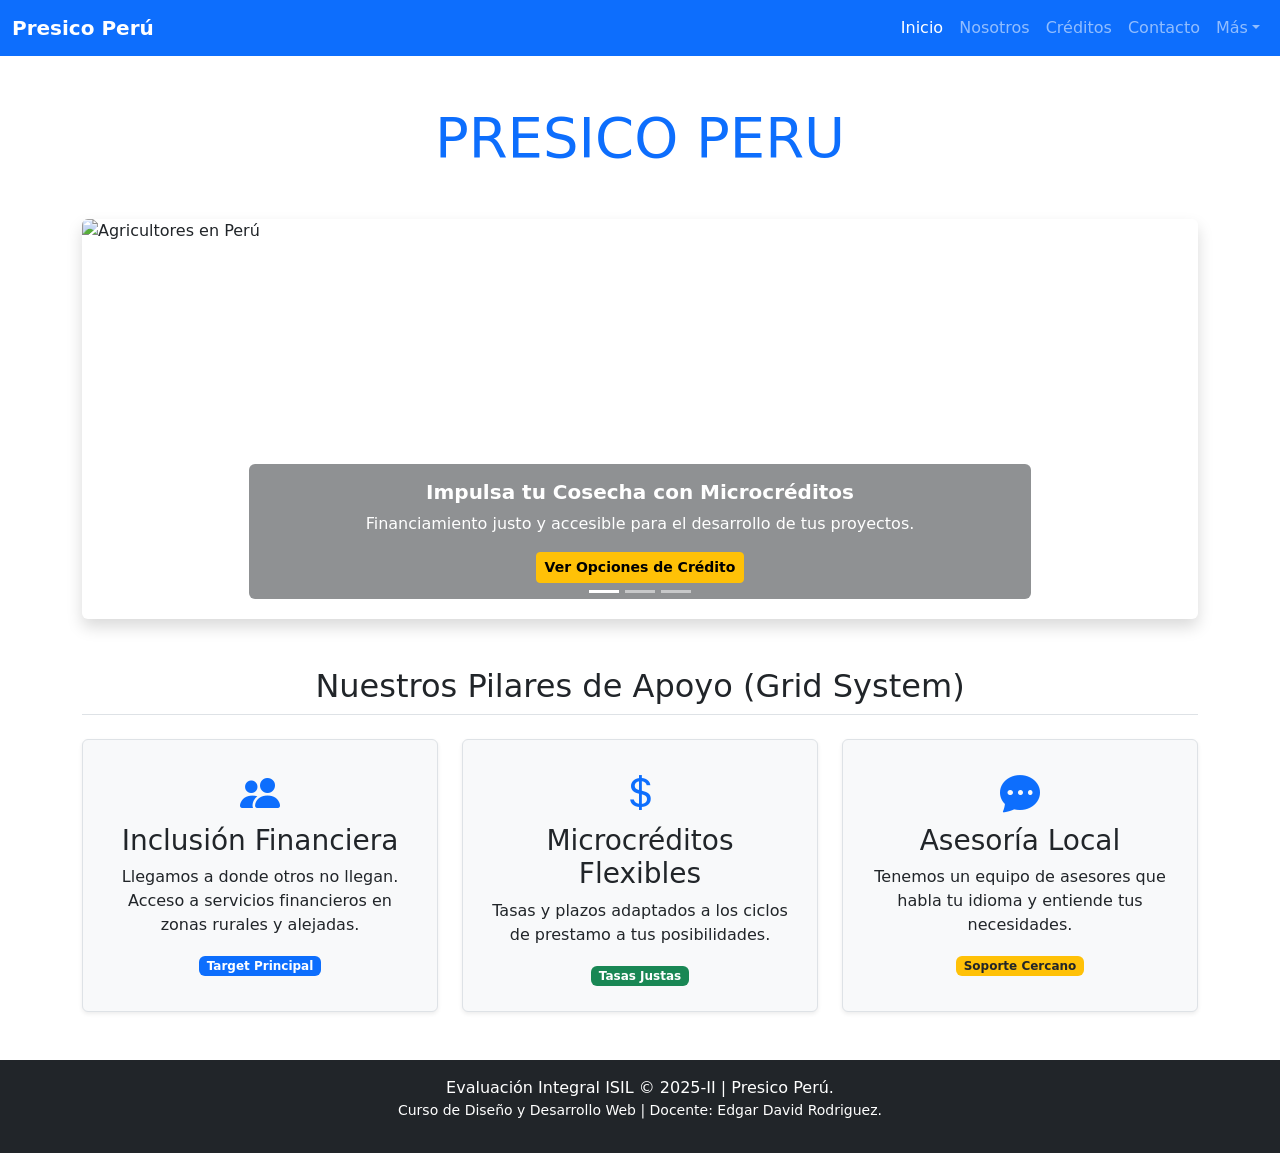
==== index.html @ 66e8bcda "Add files via upload" ====
<!doctype html>
<html lang="es">
<head>
    <meta charset="utf-8">
    <meta name="viewport" content="width=device-width, initial-scale=1">
    <title>Presico Perú - Microcréditos Rurales</title>
    
    <link href="https://cdn.jsdelivr.net/npm/bootstrap@5.3.3/dist/css/bootstrap.min.css" rel="stylesheet" integrity="sha384-QWTKZyjpPEjISv5WaRU9OFeRpok6YctnYmDr5pNlyT2bRjXh0JMhjY6hW+ALEwIH" crossorigin="anonymous">
    
    <link rel="stylesheet" href="estilos.css">
    
    <link rel="stylesheet" href="https://cdn.jsdelivr.net/npm/bootstrap-icons@1.11.3/font/bootstrap-icons.min.css">
</head>
<body>

    <header>
        <nav class="navbar navbar-expand-lg navbar-dark bg-primary"> 
            <div class="container-fluid">
                <a class="navbar-brand fw-bold" href="index.html">Presico Perú</a>
                <button class="navbar-toggler" type="button" data-bs-toggle="collapse" data-bs-target="#navbarNav" aria-controls="navbarNav" aria-expanded="false" aria-label="Toggle navigation">
                    <span class="navbar-toggler-icon"></span>
                </button>
                <div class="collapse navbar-collapse" id="navbarNav">
                    <ul class="navbar-nav ms-auto">
                        <li class="nav-item">
                            <a class="nav-link active" href="index.html">Inicio</a>
                        </li>
                        <li class="nav-item">
                            <a class="nav-link" href="nosotros.html">Nosotros</a>
                        </li>
                        <li class="nav-item">
                            <a class="nav-link" href="tienda.html">Créditos</a>
                        </li>
                        <li class="nav-item">
                            <a class="nav-link" href="contacto.html">Contacto</a>
                        </li>
                        <li class="nav-item dropdown">
                            <a class="nav-link dropdown-toggle" href="#" id="navbarDropdown" role="button" data-bs-toggle="dropdown" aria-expanded="false">Más</a>
                            <ul class="dropdown-menu" aria-labelledby="navbarDropdown">
                                <li><a class="dropdown-item" href="blog.html">Blog</a></li>
                                <li><a class="dropdown-item" href="noticias.html">Novedades</a></li>
                            </ul>
                        </li>
                    </ul>
                </div>
            </div>
        </nav>
    </header>

    <main class="container my-5">
        <h1 class="text-center mb-5 display-4 text-primary">PRESICO PERU</h1>

        <div id="carouselPrincipal" class="carousel slide mb-5" data-bs-ride="carousel">
            <div class="carousel-indicators">
                <button type="button" data-bs-target="#carouselPrincipal" data-bs-slide-to="0" class="active" aria-current="true" aria-label="Slide 1"></button>
                <button type="button" data-bs-target="#carouselPrincipal" data-bs-slide-to="1" aria-label="Slide 2"></button>
                <button type="button" data-bs-target="#carouselPrincipal" data-bs-slide-to="2" aria-label="Slide 3"></button>
            </div>
            <div class="carousel-inner rounded shadow">
                <div class="carousel-item active">
                    <img src="C:\Users\josephcap05\Desktop\EVINTEGRAL\IMAGEN\1720817092705.jpg" class="d-block w-100" alt="Agricultores en Perú" style="height: 400px; object-fit: cover;">
                    <div class="carousel-caption d-none d-md-block bg-dark bg-opacity-50 p-3 rounded">
                        <h5 class="fw-bold">Impulsa tu Cosecha con Microcréditos</h5>
                        <p>Financiamiento justo y accesible para el desarrollo de tus proyectos.</p>
                        <a href="C:\Users\josephcap05\Desktop\EVINTEGRAL\IMAGEN\1720817092705.jpg" class="btn btn-warning btn-sm fw-bold">Ver Opciones de Crédito</a>
                    </div>
                </div>
                <div class="carousel-item">
                    <img src="C:\Users\josephcap05\Desktop\EVINTEGRAL\IMAGEN\images.jpg" class="d-block w-100" alt="Oficina Móvil en Comunidad" style="height: 400px; object-fit: cover;">
                    <div class="carousel-caption d-none d-md-block bg-dark bg-opacity-50 p-3 rounded">
                        <h5 class="fw-bold">Estamos Cerca de Ti</h5>
                        <p>Llevamos la banca a las comunidades y zonas rurales de Perú.</p>
                    </div>
                </div>
                <div class="carousel-item">
                    <img src="C:\Users\josephcap05\Desktop\EVINTEGRAL\IMAGEN\images.png" class="d-block w-100" alt="Apretón de Manos de Negocios" style="height: 400px; object-fit: cover;">
                    <div class="carousel-caption d-none d-md-block bg-dark bg-opacity-50 p-3 rounded">
                        <h5 class="fw-bold">Confianza y Solidez Financiera</h5>
                        <p>Tu socio estratégico para el crecimiento sostenible de tu negocio.</p>
                    </div>
                </div>
            </div>
            <button class="carousel-control-prev" type="button" data-bs-target="#carouselPrincipal" data-bs-slide="prev">
                <span class="carousel-control-prev-icon" aria-hidden="true"></span>
                <span class="visually-hidden">Previous</span>
            </button>
            <button class="carousel-control-next" type="button" data-bs-target="#carouselPrincipal" data-bs-slide="next">
                <span class="carousel-control-next-icon" aria-hidden="true"></span>
                <span class="visually-hidden">Next</span>
            </button>
        </div>

        <h2 class="text-center mt-5 mb-4 border-bottom pb-2">Nuestros Pilares de Apoyo (Grid System)</h2>
        <div class="row text-center g-4">
            <div class="col-12 col-md-6 col-lg-4">
                <div class="p-4 border rounded shadow-sm h-100 bg-light">
                    <i class="bi bi-people-fill fs-1 text-primary mb-3"></i>
                    <h3>Inclusión Financiera</h3>
                    <p>Llegamos a donde otros no llegan. Acceso a servicios financieros en zonas rurales y alejadas.</p>
                    <span class="badge bg-primary">Target Principal</span>
                </div>
            </div>
            <div class="col-12 col-md-6 col-lg-4">
                <div class="p-4 border rounded shadow-sm h-100 bg-light">
                    <i class="bi bi-currency-dollar fs-1 text-primary mb-3"></i>
                    <h3>Microcréditos Flexibles</h3>
                    <p>Tasas y plazos adaptados a los ciclos de prestamo a tus posibilidades.</p>
                    <span class="badge bg-success">Tasas Justas</span>
                </div>
            </div>
            <div class="col-12 col-md-12 col-lg-4">
                <div class="p-4 border rounded shadow-sm h-100 bg-light">
                    <i class="bi bi-chat-dots-fill fs-1 text-primary mb-3"></i>
                    <h3>Asesoría Local</h3>
                    <p>Tenemos un equipo de asesores que habla tu idioma y entiende tus necesidades.</p>
                    <span class="badge bg-warning text-dark">Soporte Cercano</span>
                </div>
            </div>
        </div>
    </main>


    <footer class="bg-dark text-white py-3 mt-5">
        <div class="container text-center">
            <p class="mb-0">Evaluación Integral ISIL © 2025-II | Presico Perú.</p>
            <p class="small">Curso de Diseño y Desarrollo Web | Docente: Edgar David Rodriguez.</p>
        </div>
    </footer>

    <script src="https://cdn.jsdelivr.net/npm/bootstrap@5.3.3/dist/js/bootstrap.bundle.min.js" integrity="sha384-YvpcrYf0tY3lHB60NNkmXc5s9fDVZLESaAA55NDzOxhy9GkcIdslK1eN7N6jIeHz" crossorigin="anonymous"></script>
</body>
</html>
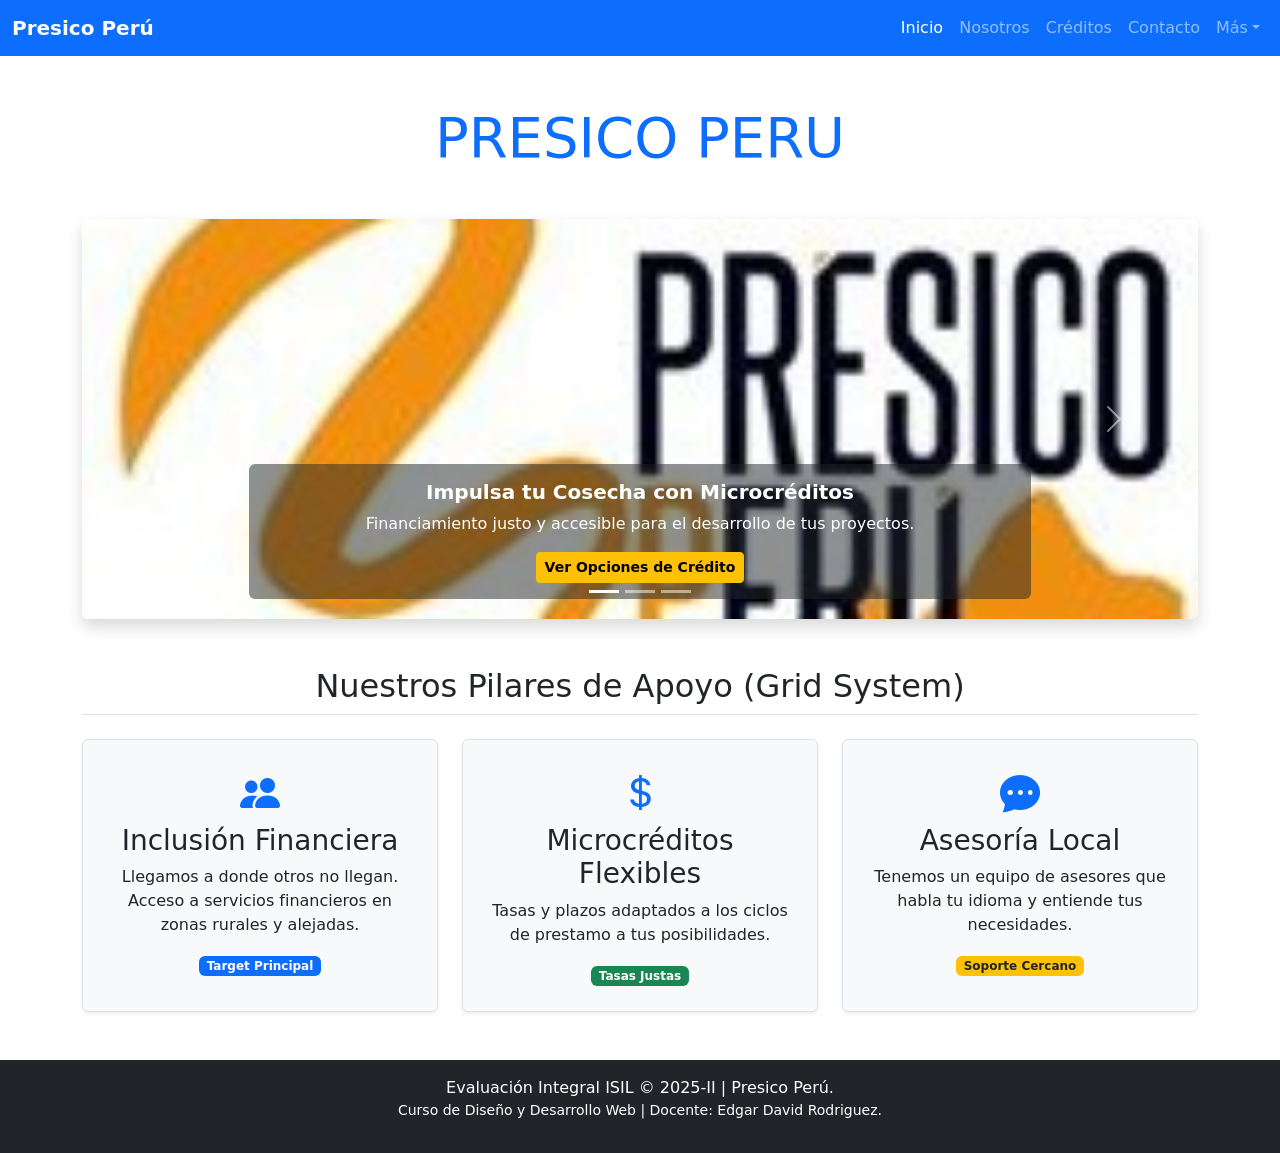
==== commit 9ad6d5cc: "Fix image paths in index.html" ====
--- a/index.html
+++ b/index.html
@@ -1,6 +1,8 @@
 <!doctype html>
 <html lang="es">
 <head>
+    <link rel="icon" href="1720817092705.jpg" type="image/jpeg">
+    <meta charset="utf-8">
     <meta charset="utf-8">
     <meta name="viewport" content="width=device-width, initial-scale=1">
     <title>Presico Perú - Microcréditos Rurales</title>
@@ -58,22 +60,22 @@
             </div>
             <div class="carousel-inner rounded shadow">
                 <div class="carousel-item active">
-                    <img src="C:\Users\josephcap05\Desktop\EVINTEGRAL\IMAGEN\1720817092705.jpg" class="d-block w-100" alt="Agricultores en Perú" style="height: 400px; object-fit: cover;">
+                    <img src="1720817092705.jpg" class="d-block w-100" alt="Agricultores en Perú" style="height: 400px; object-fit: cover;">
                     <div class="carousel-caption d-none d-md-block bg-dark bg-opacity-50 p-3 rounded">
                         <h5 class="fw-bold">Impulsa tu Cosecha con Microcréditos</h5>
                         <p>Financiamiento justo y accesible para el desarrollo de tus proyectos.</p>
-                        <a href="C:\Users\josephcap05\Desktop\EVINTEGRAL\IMAGEN\1720817092705.jpg" class="btn btn-warning btn-sm fw-bold">Ver Opciones de Crédito</a>
+                        <a href="1720817092705.jpg" class="btn btn-warning btn-sm fw-bold">Ver Opciones de Crédito</a>
                     </div>
                 </div>
                 <div class="carousel-item">
-                    <img src="C:\Users\josephcap05\Desktop\EVINTEGRAL\IMAGEN\images.jpg" class="d-block w-100" alt="Oficina Móvil en Comunidad" style="height: 400px; object-fit: cover;">
+                    <img src="images.jpg" class="d-block w-100" alt="Oficina Móvil en Comunidad" style="height: 400px; object-fit: cover;">
                     <div class="carousel-caption d-none d-md-block bg-dark bg-opacity-50 p-3 rounded">
                         <h5 class="fw-bold">Estamos Cerca de Ti</h5>
                         <p>Llevamos la banca a las comunidades y zonas rurales de Perú.</p>
                     </div>
                 </div>
                 <div class="carousel-item">
-                    <img src="C:\Users\josephcap05\Desktop\EVINTEGRAL\IMAGEN\images.png" class="d-block w-100" alt="Apretón de Manos de Negocios" style="height: 400px; object-fit: cover;">
+                    <img src="images.png" class="d-block w-100" alt="Apretón de Manos de Negocios" style="height: 400px; object-fit: cover;">
                     <div class="carousel-caption d-none d-md-block bg-dark bg-opacity-50 p-3 rounded">
                         <h5 class="fw-bold">Confianza y Solidez Financiera</h5>
                         <p>Tu socio estratégico para el crecimiento sostenible de tu negocio.</p>
@@ -129,4 +131,7 @@
 
     <script src="https://cdn.jsdelivr.net/npm/bootstrap@5.3.3/dist/js/bootstrap.bundle.min.js" integrity="sha384-YvpcrYf0tY3lHB60NNkmXc5s9fDVZLESaAA55NDzOxhy9GkcIdslK1eN7N6jIeHz" crossorigin="anonymous"></script>
 </body>
-</html>+</html>
+
+
+
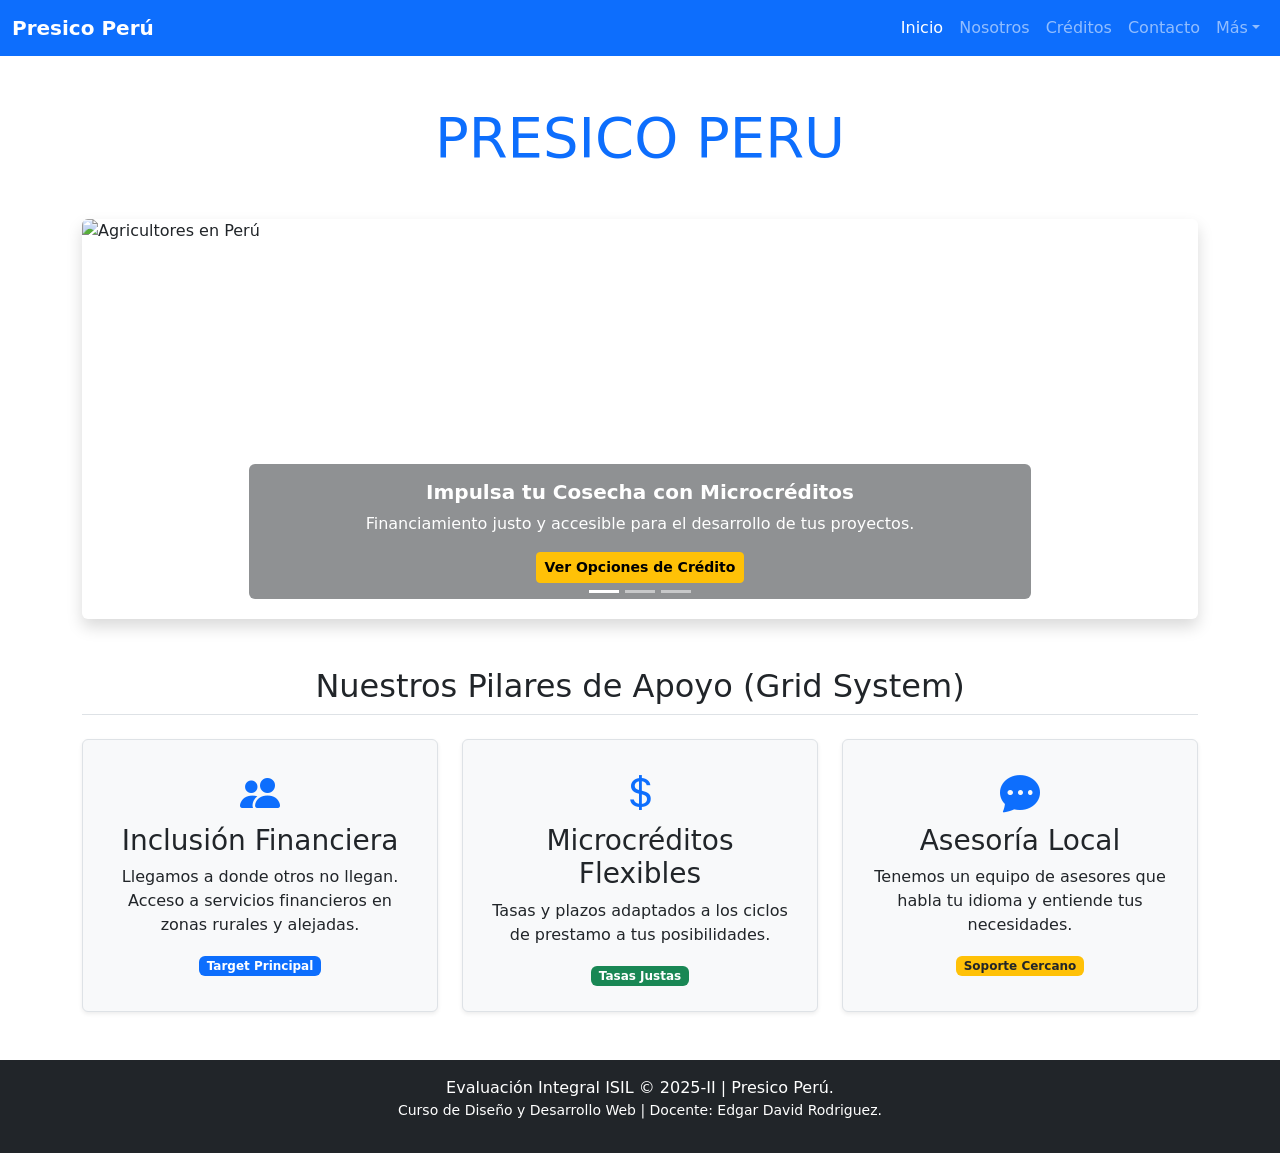
==== commit feccf8a9: "Update index.html" ====
--- a/index.html
+++ b/index.html
@@ -60,7 +60,7 @@
             </div>
             <div class="carousel-inner rounded shadow">
                 <div class="carousel-item active">
-                    <img src="1720817092705.jpg" class="d-block w-100" alt="Agricultores en Perú" style="height: 400px; object-fit: cover;">
+                    <img src="IMAGEN\1720817092705.jpg" class="d-block w-100" alt="Agricultores en Perú" style="height: 400px; object-fit: cover;">
                     <div class="carousel-caption d-none d-md-block bg-dark bg-opacity-50 p-3 rounded">
                         <h5 class="fw-bold">Impulsa tu Cosecha con Microcréditos</h5>
                         <p>Financiamiento justo y accesible para el desarrollo de tus proyectos.</p>
@@ -135,3 +135,4 @@
 
 
 
+
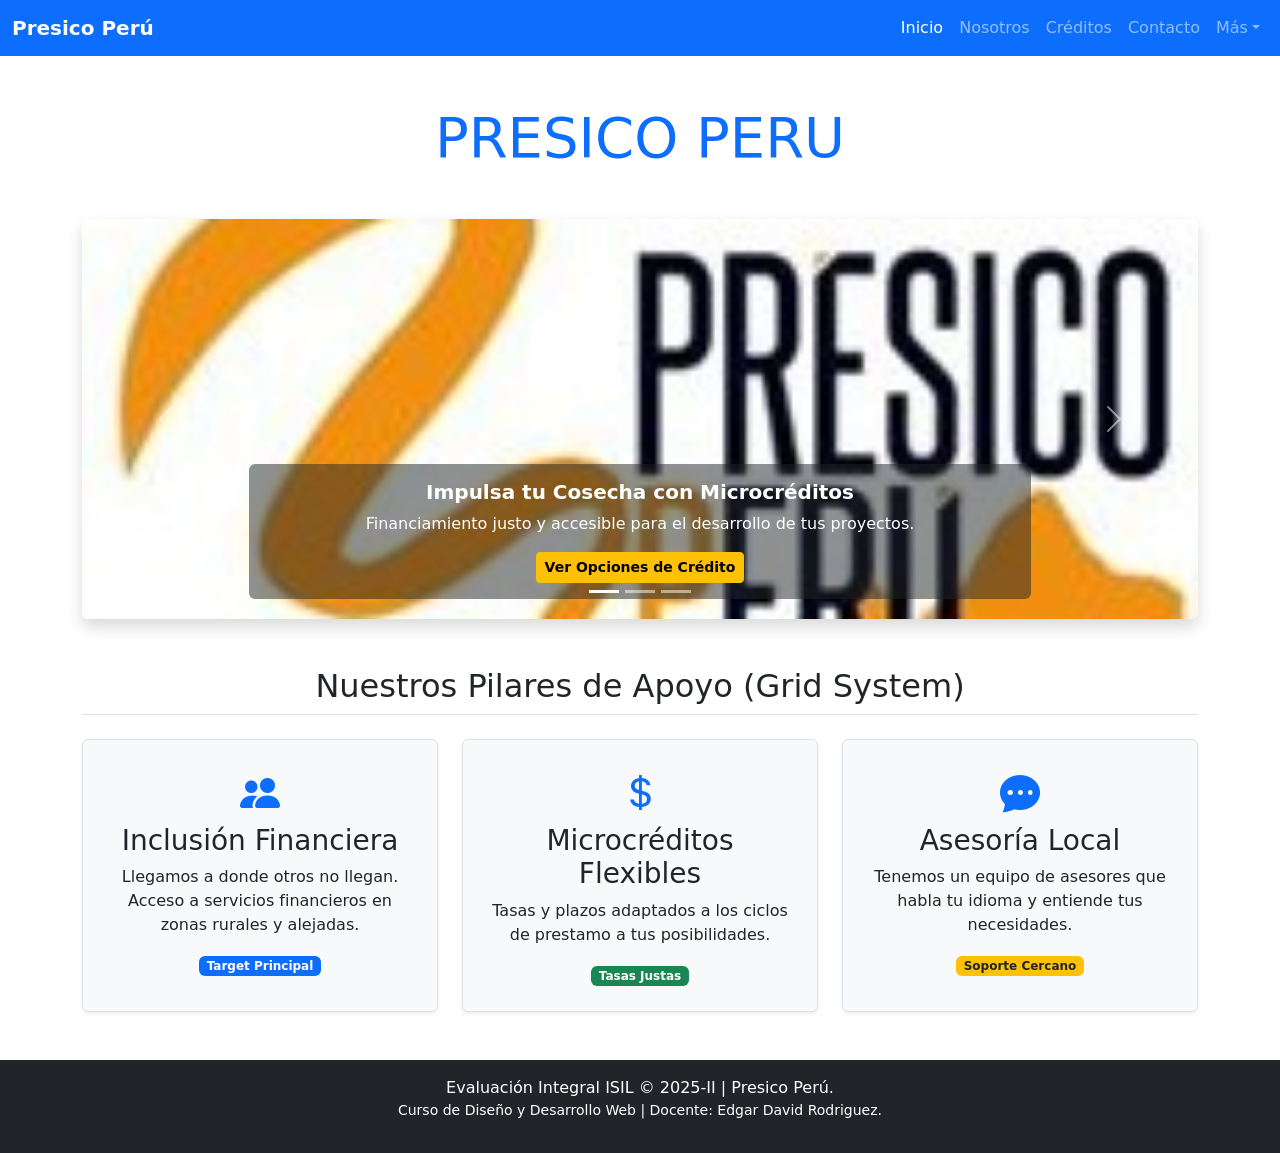
==== commit 77b319f1: "Fix HTML encoding issues in index.html" ====
--- a/index.html
+++ b/index.html
@@ -60,7 +60,7 @@
             </div>
             <div class="carousel-inner rounded shadow">
                 <div class="carousel-item active">
-                    <img src="IMAGEN\1720817092705.jpg" class="d-block w-100" alt="Agricultores en Perú" style="height: 400px; object-fit: cover;">
+                    <img src="1720817092705.jpg" class="d-block w-100" alt="Agricultores en Perú" style="height: 400px; object-fit: cover;">
                     <div class="carousel-caption d-none d-md-block bg-dark bg-opacity-50 p-3 rounded">
                         <h5 class="fw-bold">Impulsa tu Cosecha con Microcréditos</h5>
                         <p>Financiamiento justo y accesible para el desarrollo de tus proyectos.</p>
@@ -136,3 +136,4 @@
 
 
 
+
